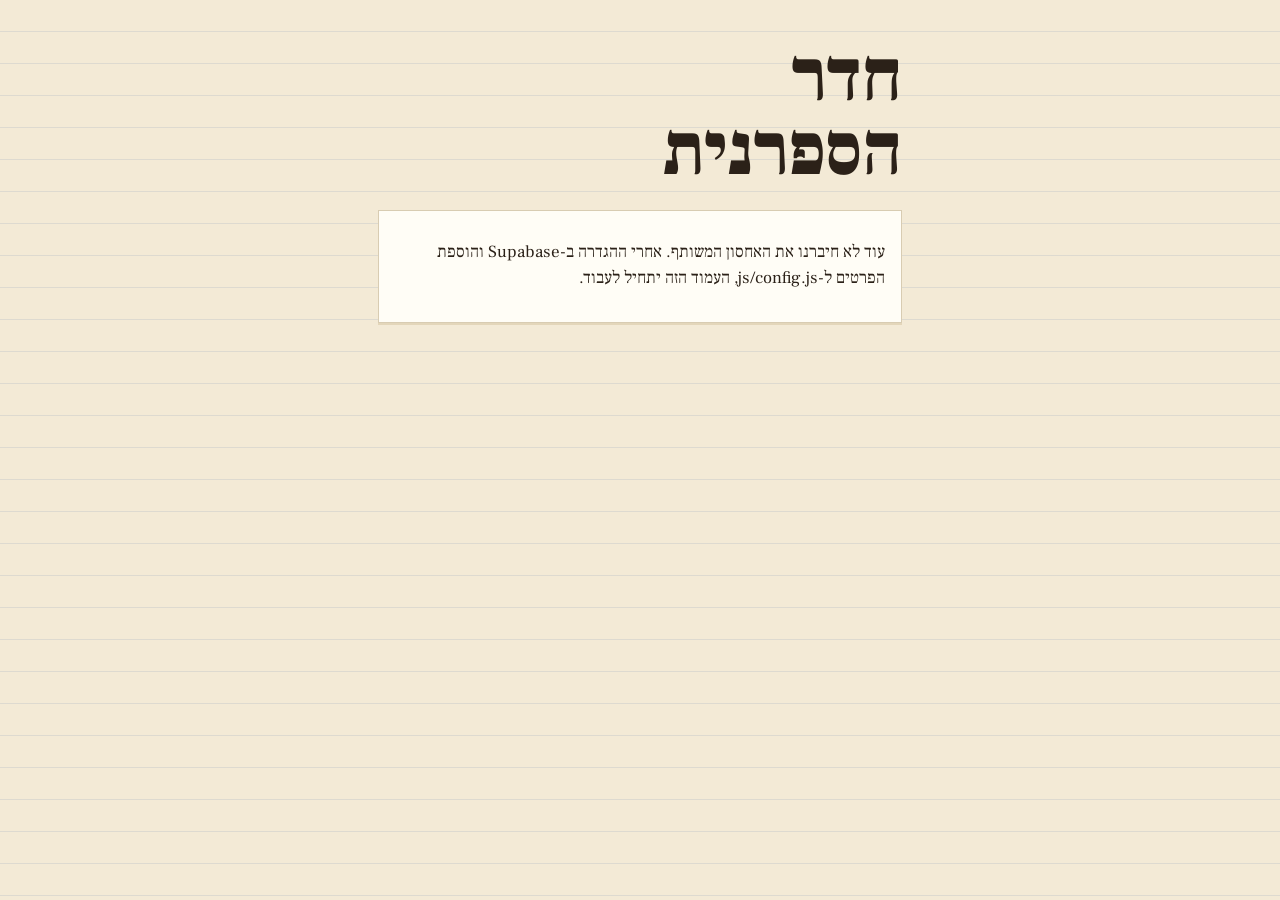
==== admin.html @ b70a03b8 "Librarian's picks: display stand on the home screen and a private admin room - tools/supabase-setup." ====
<!doctype html>
<html lang="he" dir="rtl">
<head>
  <meta charset="utf-8">
  <meta name="viewport" content="width=device-width, initial-scale=1, viewport-fit=cover">
  <meta name="robots" content="noindex, nofollow">
  <meta name="theme-color" content="#f3ead6">
  <title>חדר הספרנית · By the Book</title>
  <link rel="icon" href="icons/icon-192.png">
  <link rel="apple-touch-icon" href="icons/apple-touch-icon.png">
  <link rel="preconnect" href="https://fonts.googleapis.com">
  <link rel="preconnect" href="https://fonts.gstatic.com" crossorigin>
  <link href="https://fonts.googleapis.com/css2?family=Assistant:wght@400;600;700;800&family=DM+Serif+Display:ital@0;1&family=Frank+Ruhl+Libre:wght@400;700;900&family=Amatic+SC:wght@700&display=swap" rel="stylesheet">
  <link rel="stylesheet" href="css/style.css">
  <link rel="stylesheet" href="css/admin.css">
</head>
<body class="admin">
  <main id="view"></main>
  <div class="toast" role="status" hidden></div>

  <script src="js/config.js"></script>
  <script src="data/books.js"></script>
  <script>
    // the admin page has no settings of its own: speak in feminine, like the app's librarian
    window.g = (f) => f;
    window.esc = (s) => String(s).replace(/[&<>"']/g, (c) => ({ "&": "&amp;", "<": "&lt;", ">": "&gt;", '"': "&quot;", "'": "&#39;" }[c]));
  </script>
  <script src="js/admin.js"></script>
</body>
</html>
---- css/style.css ----
/* By the Book — an old public library: lined paper, catalogue cards,
   cloth-bound books on the lending desk, rubber stamps in red and blue ink. */

:root {
  --paper: #f3ead6;
  --paper-2: #fffdf6;
  --paper-3: #e9dcc2;
  --line: rgba(90, 120, 170, .14);
  --edge: #d8ccb2;
  --ink: #2b2118;
  --soft: #6a5848;
  --red: #b8322f;
  --red-line: #e9a3a0;
  --blue: #3b4fa0;
  --oak-hi: #d9b27c;
  --oak: #a87a45;
  --oak-lo: #7d5530;
  --gold: #f3dc9c;
  --serif: "Frank Ruhl Libre", "Times New Roman", serif;
  --sans: "Assistant", -apple-system, "Segoe UI", Arial, sans-serif;
  --typed: "Courier New", Courier, monospace;
  --latin: "DM Serif Display", Georgia, serif;
  --hand: "Amatic SC", "Frank Ruhl Libre", cursive;
  --tabbar-h: 62px;
}

* { box-sizing: border-box; }
[hidden] { display: none !important; }
html { -webkit-text-size-adjust: 100%; }

body {
  margin: 0;
  min-height: 100vh;
  color: var(--ink);
  font-family: var(--serif);
  font-size: 17px;
  line-height: 1.5;
  -webkit-tap-highlight-color: transparent;
  background-color: var(--paper);
  /* ruled notebook paper */
  background-image: repeating-linear-gradient(transparent 0 31px, var(--line) 31px 32px);
}

button {
  font: inherit;
  color: inherit;
  cursor: pointer;
  border: none;
  background: none;
  padding: 0;
  touch-action: manipulation;
}

.typed { font-family: var(--typed); }
.muted { color: var(--soft); }

#view {
  max-width: 560px;
  margin: 0 auto;
  padding: calc(env(safe-area-inset-top) + 14px) 18px
           calc(var(--tabbar-h) + env(safe-area-inset-bottom) + 28px);
}

/* ---------- home ---------- */

.hero { position: relative; padding: 26px 0 22px; }

.hero h1 {
  font-weight: 900;
  font-size: clamp(56px, 17vw, 74px);
  line-height: 1;
  margin: 0;
}

.hero-sub { margin: 10px 0 0; font-size: 19px; font-style: italic; color: var(--soft); }

/* round rubber stamp with the app's name */
.brand-stamp {
  position: absolute;
  top: 18px;
  left: 4px;
  width: 98px;
  height: 98px;
  padding-top: 28px;
  border: 3px solid var(--red);
  border-radius: 50%;
  outline: 1.5px solid var(--red);
  outline-offset: -8px;
  color: var(--red);
  font-family: var(--latin);
  font-style: italic;
  font-size: 17px;
  line-height: 1.1;
  text-align: center;
  direction: ltr;
  transform: rotate(-14deg);
  opacity: .85;
}

.catalogue { display: grid; gap: 22px; padding-top: 12px; }

.index-card {
  position: relative;
  display: block;
  width: 100%;
  min-height: 88px;
  padding: 12px 16px;
  text-align: right;
  background-color: var(--paper-2);
  /* the red line under the heading of a catalogue card */
  background-image: linear-gradient(var(--red-line), var(--red-line));
  background-size: 100% 2px;
  background-position: 0 40px;
  background-repeat: no-repeat;
  border: 1px solid var(--edge);
  box-shadow: 0 2px 0 #e3d6ba, 0 4px 0 #efe5cf, 0 6px 12px rgba(80, 60, 30, .08);
  transition: transform .25s cubic-bezier(.2, .8, .3, 1.2);
}

.index-card:active { transform: translateY(1px); }
.index-card.pulling { transform: translateY(-14px) rotate(-1deg); }

.ic-tab {
  position: absolute;
  top: -15px;
  right: var(--tab);
  padding: 0 12px;
  font-size: 12px;
  color: #8b7a66;
  background: var(--paper-2);
  border: 1px solid var(--edge);
  border-bottom: none;
}

.ic-num { position: absolute; left: 16px; top: 13px; font-size: 14px; color: var(--red); }
.ic-name { display: block; font-weight: 900; font-size: 25px; line-height: 1.2; }
.ic-desc { display: block; margin-top: 12px; font-family: var(--sans); font-size: 15px; color: var(--soft); }

/* ---------- page header ---------- */

.page-head {
  display: flex;
  align-items: center;
  justify-content: space-between;
  gap: 12px;
  padding: 6px 0 10px;
  font-family: var(--sans);
  font-size: 15px;
}

.back { color: var(--soft); font-family: var(--sans); font-size: 16px; padding: 8px 0; }

.page-title { font-weight: 900; font-size: 34px; margin: 0; }

.tab-title {
  display: inline-block;
  margin-top: 6px;
  padding: 5px 18px 3px;
  font-weight: 900;
  font-size: 24px;
  background: var(--paper-2);
  border: 1px solid var(--edge);
  border-bottom: none;
}
.tab-title .typed { font-weight: 400; font-size: 13px; color: var(--red); margin-left: 10px; }

.hint { margin: 8px 0 0; font-style: italic; color: var(--soft); }

/* ---------- the lending desk ---------- */

.desk {
  position: relative;
  margin: 18px -18px 0;
  padding: 26px 18px 0;
  background: radial-gradient(70% 60% at 30% 30%, rgba(255, 214, 140, .35), transparent 70%);
}

.desk-books { position: relative; z-index: 1; }

.desk-top { /* the wooden desk */
  position: relative;
  height: 84px;
  margin: 0 -18px;
  background:
    repeating-linear-gradient(91deg, rgba(0, 0, 0, .05) 0 2px, transparent 2px 12px),
    linear-gradient(#b98a52, #8a5f33);
  box-shadow: inset 0 3px 0 var(--oak-hi), 0 8px 14px rgba(80, 50, 20, .18);
}

.desk.small .desk-top { height: 22px; }
.desk.small { padding-top: 12px; background: none; }

.desk-card {
  position: absolute;
  bottom: 10px;
  right: 30px;
  width: 116px;
  padding: 6px 8px;
  font-family: var(--typed);
  font-size: 10px;
  line-height: 1.5;
  color: #555;
  background: var(--paper-2);
  border: 1px solid var(--edge);
  box-shadow: 0 3px 6px rgba(0, 0, 0, .25);
  transform: rotate(-7deg);
}
.desk-card b {
  display: block;
  margin-bottom: 3px;
  font-family: var(--sans);
  font-size: 11px;
  color: var(--red);
  border-bottom: 1px solid var(--red-line);
}

.desk-stamp { /* a rubber stamp waiting on the desk */
  position: absolute;
  bottom: 22px;
  left: 42px;
  width: 46px;
  height: 30px;
  border-radius: 4px 4px 2px 2px;
  background: #3a2a1e;
  box-shadow: 0 3px 4px rgba(0, 0, 0, .4);
}
.desk-stamp::before {
  content: "";
  position: absolute;
  top: -26px;
  left: 16px;
  width: 14px;
  height: 28px;
  border-radius: 7px 7px 2px 2px;
  background: #6b4a3a;
}

.desk-empty { text-align: center; font-style: italic; color: var(--soft); margin: 0 0 14px; }

.stack { display: flex; flex-direction: column; align-items: center; }

/* a cloth-bound book lying on its side, spine towards you */
.bk {
  position: relative;
  display: flex;
  align-items: center;
  gap: 10px;
  width: var(--len);
  height: var(--t);
  margin-left: var(--x);
  padding: 0 16px;
  color: var(--gold);
  border-radius: 3px 6px 6px 3px;
  background:
    linear-gradient(180deg, rgba(255, 255, 255, .18), rgba(255, 255, 255, .03) 40%, rgba(0, 0, 0, .28)),
    var(--c);
  box-shadow: 0 2px 0 rgba(0, 0, 0, .25), 0 0 0 1px rgba(0, 0, 0, .3);
  transition: transform .3s cubic-bezier(.2, .8, .3, 1), box-shadow .3s ease, opacity .3s ease, filter .3s ease;
  animation: land .45s cubic-bezier(.2, .8, .3, 1.2) backwards;
}
.bk:nth-child(2) { animation-delay: .07s; }
.bk:nth-child(3) { animation-delay: .14s; }

@keyframes land { from { transform: translateY(-30px); opacity: 0; } }

/* gold lines near both ends of the spine */
.bk::before, .bk::after {
  content: "";
  position: absolute;
  top: 5px;
  bottom: 5px;
  width: 2px;
  background: #e9c97a;
  opacity: .8;
}
.bk::before { right: 8px; }
.bk::after { left: 8px; }

.bk:active { transform: translateX(-6px); }

.bk .fit {
  flex: 1;
  min-width: 0;
  height: 100%;
  display: flex;
  align-items: center;
  justify-content: center;
  padding: 5px 4px;
  overflow: hidden;
}

.bk-title {
  display: block;
  max-width: 100%;
  font-family: var(--serif);
  font-weight: 900;
  line-height: 1.05;
  text-align: center;
  text-shadow: 0 1px 0 rgba(0, 0, 0, .45);
}

.bk-author {
  flex-shrink: 0;
  max-width: 34%;
  padding-right: 10px;
  overflow: hidden;
  font-family: var(--sans);
  font-weight: 700;
  font-size: 11px;
  white-space: nowrap;
  text-overflow: ellipsis;
  color: #f3e6c6;
  opacity: .9;
  border-right: 1px solid rgba(233, 201, 122, .6);
}

/* white library label with the shelf letters */
.bk-label {
  flex-shrink: 0;
  min-width: 34px;
  padding: 3px 5px;
  font-family: var(--typed);
  font-size: 12px;
  font-weight: 700;
  line-height: 1.1;
  text-align: center;
  color: #222;
  background: var(--paper-2);
  border-radius: 2px;
  box-shadow: 0 1px 1px rgba(0, 0, 0, .35);
}

.stack.has-pulled .bk:not(.pulled) { filter: saturate(.6) brightness(.85); }
.bk.pulled {
  transform: translateX(-28px) translateY(-4px) rotate(-1.5deg);
  box-shadow: 0 14px 18px rgba(0, 0, 0, .35), 0 0 0 1px rgba(0, 0, 0, .3);
  z-index: 2;
}
.bk.leaving-out { transform: translateX(-120%) rotate(-4deg); opacity: 0; }
.bk.leaving-away { transform: translateY(24px); opacity: 0; }
.stack.swap-out .bk { transform: translateX(110%); opacity: 0; }

/* ---------- buttons ---------- */

.dashed-btn {
  display: block;
  width: 100%;
  margin-top: 20px;
  padding: 15px;
  font-family: var(--sans);
  font-weight: 700;
  font-size: 18px;
  color: var(--ink);
  background: rgba(255, 253, 246, .65);
  border: 2px dashed #b9a684;
  border-radius: 8px;
}
.dashed-btn:active { background: var(--paper-2); }

.stamp {
  flex: 1;
  min-height: 54px;
  font-family: var(--sans);
  font-weight: 800;
  font-size: 19px;
  border: 3px solid;
  border-radius: 6px;
  transition: transform .1s ease;
}
.stamp:active { transform: scale(.96) rotate(0deg); }
.stamp-red { color: var(--red); border-color: var(--red); background: rgba(184, 50, 47, .05); transform: rotate(-2deg); }
.stamp-blue { color: var(--blue); border-color: var(--blue); transform: rotate(1.5deg); }

.card-link {
  padding: 10px 6px;
  font-family: var(--sans);
  font-size: 15px;
  color: var(--soft);
  text-decoration: underline;
  text-underline-offset: 4px;
}

/* ---------- the library card (bottom sheet) ---------- */

.sheet-backdrop {
  position: fixed;
  inset: 0;
  z-index: 20;
  background: rgba(60, 40, 20, .35);
  opacity: 0;
  transition: opacity .3s ease;
}
.sheet-backdrop.show { opacity: 1; }

.sheet {
  position: fixed;
  z-index: 21;
  left: 0;
  right: 0;
  bottom: 0;
  max-width: 560px;
  max-height: 84vh;
  margin: 0 auto;
  overflow-y: auto;
  -webkit-overflow-scrolling: touch;
  padding: 8px 18px calc(env(safe-area-inset-bottom) + 18px);
  color: var(--ink);
  background: var(--paper-2);
  border: 1px solid #d3c4a5;
  border-bottom: none;
  border-radius: 6px 6px 0 0;
  box-shadow: 0 -10px 30px rgba(80, 60, 30, .3);
  transform: translateY(105%);
  transition: transform .34s cubic-bezier(.2, .8, .25, 1);
}
.sheet.show { transform: translateY(0); }

.sheet-grip { width: 44px; height: 5px; margin: 0 auto 4px; border-radius: 3px; background: #ddd0b4; }

.sheet-close {
  position: absolute;
  top: 10px;
  left: 12px;
  width: 38px;
  height: 38px;
  font-size: 15px;
  color: var(--soft);
  border-radius: 50%;
  background: var(--paper);
}

.card-top {
  display: flex;
  justify-content: space-between;
  margin: 6px 48px 0 0;
  padding-bottom: 6px;
  font-size: 13px;
  color: var(--red);
  border-bottom: 2px solid var(--red-line);
}

.card-book { display: flex; gap: 14px; align-items: flex-start; padding-top: 14px; }

.card-cover-wrap, .card-cover { flex-shrink: 0; width: 100px; height: 150px; }

.card-cover {
  display: block;
  object-fit: cover;
  color: transparent;
  background: var(--paper-3);
  box-shadow: 0 3px 10px rgba(0, 0, 0, .3);
  transform: rotate(2deg);
}

.card-cover.drawn {
  display: flex;
  flex-direction: column;
  align-items: center;
  justify-content: center;
  gap: 8px;
  padding: 12px;
  text-align: center;
  color: var(--gold);
  background:
    linear-gradient(90deg, rgba(0, 0, 0, .25) 0 7px, transparent 7px),
    var(--c);
  outline: 1px solid rgba(233, 201, 122, .7);
  outline-offset: -9px;
}
.drawn-title { font-weight: 900; font-size: 16px; line-height: 1.2; }
.drawn-author { font-family: var(--sans); font-size: 11px; opacity: .85; }

.card-head { min-width: 0; }
.card-head h2 { margin: 0; font-weight: 900; font-size: 25px; line-height: 1.12; }
.card-author { margin: 6px 0 4px; font-size: 14px; color: var(--soft); }
.card-tags { margin: 0; font-size: 13px; color: var(--red); }

.card-summary { margin: 14px 0 8px; font-size: 17px; line-height: 1.6; }

.card-where {
  margin: 0 0 6px;
  padding: 8px 10px;
  font-family: var(--sans);
  font-size: 15px;
  background: var(--paper);
  border-right: 3px solid var(--blue);
}
.card-where .typed { font-weight: 700; color: var(--blue); }

.card-note { margin: 6px 0 0; font-size: 15px; font-style: italic; color: var(--soft); }

.card-stamps { display: flex; gap: 12px; margin-top: 16px; }
.card-links { display: flex; justify-content: space-around; margin-top: 8px; }

.big-stamp {
  position: absolute;
  top: 38%;
  left: 50%;
  display: flex;
  flex-direction: column;
  align-items: center;
  padding: 10px 26px;
  font-family: var(--sans);
  font-weight: 900;
  font-size: 40px;
  line-height: 1;
  color: var(--red);
  border: 5px solid var(--red);
  border-radius: 10px;
  background: rgba(255, 253, 246, .6);
  transform: translate(-50%, -50%) rotate(-12deg);
  animation: thump .35s cubic-bezier(.3, 1.6, .5, 1) both;
  pointer-events: none;
}
.big-stamp .typed { font-size: 15px; font-weight: 700; margin-top: 6px; }

@keyframes thump {
  from { transform: translate(-50%, -50%) rotate(-12deg) scale(2.2); opacity: 0; }
}

/* ---------- my books ---------- */

.my-stack { margin-bottom: 28px; }
.my-stack h3, .returned summary {
  display: flex;
  align-items: center;
  gap: 10px;
  margin: 0;
  font-weight: 900;
  font-size: 24px;
}

.count {
  min-width: 28px;
  padding: 0 7px;
  font-size: 14px;
  font-weight: 700;
  text-align: center;
  color: var(--red);
  border: 2px solid var(--red);
  border-radius: 4px;
  transform: rotate(-3deg);
}

.empty-note {
  margin: 10px 0 0;
  padding: 14px 16px;
  font-style: italic;
  color: var(--soft);
  background: rgba(255, 253, 246, .7);
  border: 1px dashed #c9b994;
}

.returned summary { font-size: 18px; color: var(--soft); cursor: pointer; list-style: none; }
.returned summary::-webkit-details-marker { display: none; }
.returned summary::before { content: "◂"; font-size: 13px; transition: transform .2s; }
.returned[open] summary::before { transform: rotate(-90deg); }
.returned ul { list-style: none; margin: 10px 0 0; padding: 0; display: grid; gap: 6px; }
.returned li {
  display: flex;
  align-items: center;
  justify-content: space-between;
  gap: 10px;
  padding: 6px 12px;
  font-size: 15px;
  background: var(--paper-2);
  border: 1px solid var(--edge);
}
.returned li .card-link { flex-shrink: 0; font-size: 14px; color: var(--blue); }
.returned p { color: var(--soft); font-style: italic; }

/* ---------- toast: a paper slip ---------- */

.toast {
  position: fixed;
  z-index: 30;
  left: 16px;
  right: 16px;
  bottom: calc(var(--tabbar-h) + env(safe-area-inset-bottom) + 12px);
  max-width: 528px;
  margin: 0 auto;
  display: flex;
  align-items: center;
  justify-content: space-between;
  gap: 12px;
  padding: 12px 16px;
  font-family: var(--sans);
  font-weight: 600;
  color: var(--ink);
  background: var(--paper-2);
  border: 1px solid var(--edge);
  box-shadow: 0 8px 22px rgba(80, 60, 30, .3);
  transform: translateY(20px) rotate(-1deg);
  opacity: 0;
  transition: transform .25s ease, opacity .25s ease;
}
.toast.show { transform: rotate(-1deg); opacity: 1; }
.toast-undo { flex-shrink: 0; padding: 6px; font-weight: 800; color: var(--red); text-decoration: underline; }

/* ---------- install help ---------- */

.install {
  position: fixed;
  inset: 0;
  z-index: 40;
  display: flex;
  align-items: flex-end;
  justify-content: center;
  background: rgba(60, 40, 20, .45);
  opacity: 0;
  transition: opacity .3s ease;
}
.install.show { opacity: 1; }

.install-card {
  width: 100%;
  max-width: 560px;
  max-height: 92vh;
  overflow-y: auto;
  padding: 20px 20px calc(env(safe-area-inset-bottom) + 20px);
  text-align: center;
  color: var(--ink);
  background: var(--paper-2);
  border-radius: 6px 6px 0 0;
}
.install-card .brand { margin: 0; font-family: var(--latin); font-style: italic; color: var(--red); direction: ltr; }
.install-card h2 { margin: 4px 0 6px; font-weight: 900; font-size: 27px; }
.install-intro { margin: 0 0 14px; color: var(--soft); }
.install-steps { list-style: none; margin: 0 0 16px; padding: 0; counter-reset: step; display: grid; gap: 14px; }
.install-steps li { position: relative; counter-increment: step; }
.install-steps li::before {
  content: counter(step);
  position: absolute;
  top: 4px;
  right: 4px;
  display: grid;
  place-items: center;
  width: 28px;
  height: 28px;
  font-family: var(--sans);
  font-weight: 800;
  color: var(--red);
  border: 2.5px solid var(--red);
  border-radius: 50%;
}
.install-steps svg { width: 100%; max-width: 300px; height: auto; direction: ltr; }
.install-steps p { margin: 4px 0 0; font-family: var(--sans); }
.install-ok { margin-top: 4px; }

/* ---------- bottom tab bar ---------- */

.tabbar {
  position: fixed;
  z-index: 10;
  inset: auto 0 0 0;
  display: flex;
  justify-content: space-around;
  height: calc(var(--tabbar-h) + env(safe-area-inset-bottom));
  padding-bottom: env(safe-area-inset-bottom);
  background: rgba(255, 253, 246, .95);
  -webkit-backdrop-filter: blur(8px);
  backdrop-filter: blur(8px);
  border-top: 1px solid var(--edge);
}

.tabbar button {
  flex: 1;
  display: flex;
  flex-direction: column;
  align-items: center;
  justify-content: center;
  gap: 2px;
  font-family: var(--sans);
  font-size: 13px;
  font-weight: 600;
  color: var(--soft);
}
.tabbar button.active { color: var(--red); }
.tab-icon svg { display: block; width: 24px; height: 24px; fill: currentColor; }

/* ---------- first-time introduction ---------- */

body.onboarding .tabbar { display: none; }
body.onboarding #view { padding-bottom: calc(env(safe-area-inset-bottom) + 28px); }

.ob-step { margin: 4px 0 0; font-size: 13px; color: var(--red); text-align: left; }

.ob-head { position: relative; padding: 18px 0 22px; }
.ob-head h1 { margin: 0; font-weight: 900; font-size: clamp(40px, 12vw, 54px); line-height: 1.05; }
.ob-sub { margin: 12px 0 0; font-size: 19px; line-height: 1.5; color: var(--soft); }

.brand-stamp.small { top: 6px; width: 76px; height: 76px; padding-top: 20px; font-size: 13px; }

.ob-stamps { display: flex; gap: 16px; margin-top: 10px; }
.ob-stamps .stamp { min-height: 72px; font-size: 26px; }

.ob-go { display: block; width: 100%; margin-top: 22px; }
.ob-skip, .ob-back { display: block; margin: 12px auto 0; }

/* the card you write your taste on */
.note-card {
  display: block;
  padding: 10px 14px 6px;
  background: var(--paper-2);
  border: 1px solid var(--edge);
  box-shadow: 0 2px 0 #e3d6ba, 0 6px 14px rgba(80, 60, 30, .1);
}
.note-card-head {
  display: block;
  padding-bottom: 6px;
  font-size: 12px;
  color: var(--red);
  border-bottom: 2px solid var(--red-line);
}
.note-card textarea {
  display: block;
  width: 100%;
  min-height: 190px;
  margin-top: 4px;
  padding: 0;
  font-family: var(--serif);
  font-size: 18px;
  line-height: 32px;
  color: var(--ink);
  background: repeating-linear-gradient(transparent 0 31px, var(--line) 31px 32px);
  border: none;
  outline: none;
  resize: vertical;
}
.note-card textarea::placeholder { color: #a8977f; font-style: italic; }
.note-card textarea.nudge { animation: nudge .4s ease; }
@keyframes nudge { 25% { transform: translateX(-6px); } 75% { transform: translateX(6px); } }

/* what we understood */
.catalog-card {
  padding: 12px 14px 14px;
  background: var(--paper-2);
  border: 1px solid var(--edge);
  box-shadow: 0 2px 0 #e3d6ba, 0 6px 14px rgba(80, 60, 30, .1);
}
.chip-group + .chip-group { margin-top: 12px; }
.chip-title { margin: 0 0 6px; font-family: var(--sans); font-size: 14px; font-weight: 700; color: var(--soft); }
.chips, .picker { display: flex; flex-wrap: wrap; gap: 8px; }
.picker { margin-top: 12px; padding-top: 12px; border-top: 1px dashed #c9b994; }
.picker[hidden] { display: none; }
.chip {
  padding: 6px 12px;
  font-family: var(--sans);
  font-size: 15px;
  font-weight: 700;
  border: 2px solid;
  border-radius: 6px;
  background: transparent;
}
.chip span { font-size: 11px; opacity: .7; margin-right: 4px; }
.chip-like, .chip-author, .chip-book { color: var(--blue); border-color: var(--blue); }
.chip-dislike, .chip-author-neg, .chip-book-neg { color: var(--red); border-color: var(--red); text-decoration: line-through; text-decoration-thickness: 1.5px; }
.chip-add { color: var(--soft); border: 1.5px dashed #b9a684; font-weight: 600; }
.chip:nth-child(3n+1) { transform: rotate(-1.5deg); }
.chip:nth-child(3n+2) { transform: rotate(1deg); }
.add-more { margin-top: 10px; }

/* ---------- voice recorder ---------- */

.recorder { display: flex; flex-direction: column; align-items: center; margin: 6px 0 18px; }

.rec-btn {
  position: relative;
  display: grid;
  place-items: center;
  width: 156px;
  height: 156px;
  color: var(--red);
  border-radius: 50%;
  background: var(--paper-2);
  border: 5px solid var(--red);
  box-shadow: 0 0 0 7px var(--paper-2), 0 0 0 9px var(--red-line), 0 10px 24px rgba(120, 40, 30, .18);
  transition: background .25s ease, color .25s ease, transform .15s ease;
}
.rec-btn:active { transform: scale(.96); }
.rec-mic svg { display: block; width: 62px; height: 62px; fill: currentColor; }

.rec-ring { /* pulses outwards while listening */
  position: absolute;
  inset: -5px;
  border-radius: 50%;
  border: 3px solid var(--red);
  opacity: 0;
}

.rec-waves {
  position: absolute;
  display: none;
  align-items: center;
  gap: 5px;
  height: 64px;
}
.rec-waves i {
  display: block;
  width: 6px;
  height: 100%;
  border-radius: 3px;
  background: #fffdf6;
  animation: wave 1s ease-in-out infinite;
  transform: scaleY(.25);
}
.rec-waves i:nth-child(1) { animation-delay: -.9s; }
.rec-waves i:nth-child(2) { animation-delay: -.3s; }
.rec-waves i:nth-child(3) { animation-delay: -.6s; }
.rec-waves i:nth-child(4) { animation-delay: -.1s; }
.rec-waves i:nth-child(5) { animation-delay: -.75s; }
.rec-waves i:nth-child(6) { animation-delay: -.45s; }
.rec-waves i:nth-child(7) { animation-delay: -.2s; }
.rec-waves i:nth-child(8) { animation-delay: -.85s; }
.rec-waves i:nth-child(9) { animation-delay: -.55s; }

@keyframes wave {
  0%, 100% { transform: scaleY(.22); }
  50% { transform: scaleY(1); }
}

.recorder[data-state="listening"] .rec-btn { background: var(--red); color: #fffdf6; }
.recorder[data-state="listening"] .rec-mic { display: none; }
.recorder[data-state="listening"] .rec-waves { display: flex; }
.recorder[data-state="listening"] .rec-ring { animation: ring 1.6s ease-out infinite; }

@keyframes ring {
  from { transform: scale(1); opacity: .6; }
  to { transform: scale(1.35); opacity: 0; }
}

.rec-hint {
  min-height: 1.5em;
  margin: 18px 0 0;
  font-family: var(--sans);
  font-size: 17px;
  font-weight: 600;
  text-align: center;
  color: var(--soft);
}
.recorder[data-state="failed"] .rec-hint {
  padding: 10px 12px;
  color: var(--ink);
  background: var(--paper-2);
  border-right: 3px solid var(--red);
  font-weight: 400;
}

.ob-type { display: block; margin: 14px auto 0; }

/* microphone explanation */
.mic-card .mic-badge {
  display: grid;
  place-items: center;
  width: 72px;
  height: 72px;
  margin: 4px auto 8px;
  color: var(--red);
  border: 3px solid var(--red);
  border-radius: 50%;
}
.mic-card .mic-badge svg { width: 36px; height: 36px; fill: currentColor; }
.mic-card .install-intro { text-align: right; }
.mic-no { display: block; margin: 10px auto 0; }

/* returned books: a paler stack */
.my-stack.returned-stack .bk { filter: saturate(.45) brightness(1.05); opacity: .85; }

/* ---------- rating: the "return card" ---------- */

.install.rating { align-items: flex-end; }
.return-card { position: relative; text-align: right; padding-top: 14px; }
.return-card .card-top { margin-left: 48px; margin-right: 0; }
.return-card h2 { margin: 14px 0 0; font-size: 26px; line-height: 1.15; }
.return-card .card-author { margin: 4px 0 0; }
.return-card .chip-title { margin: 16px 0 8px; }
.return-card .recorder { margin: 4px 0 10px; }
.return-card .rec-btn { width: 96px; height: 96px; border-width: 4px; box-shadow: 0 0 0 5px var(--paper-2), 0 0 0 7px var(--red-line); }
.return-card .rec-mic svg { width: 40px; height: 40px; }
.return-card .rec-waves { height: 40px; gap: 4px; }
.return-card .rec-waves i { width: 4px; }
.return-card .rec-hint { margin-top: 10px; font-size: 15px; }
.return-card .note-card textarea { min-height: 96px; }
.return-card .rate-save { margin-top: 18px; }
.return-card .rate-snooze { display: block; margin: 10px auto 0; }

.rate-q { margin: 16px 0 4px; font-weight: 900; font-size: 22px; text-align: center; }

.stars { display: flex; justify-content: center; gap: 6px; }
.stars.nudge { animation: nudge .4s ease; }
.star {
  width: 54px;
  height: 54px;
  font-size: 44px;
  line-height: 1;
  color: transparent;
  -webkit-text-stroke: 2px #b9a684;
  transition: transform .15s ease, color .15s ease;
}
.star.on { color: var(--red); -webkit-text-stroke: 2px var(--red); }
.star:active { transform: scale(1.2) rotate(-8deg); }
.star-word { min-height: 1.4em; margin: 4px 0 0; text-align: center; color: var(--red); font-size: 15px; }

.chips.quick .chip { font-size: 14px; padding: 5px 10px; }
.chips.quick .chip.on { color: var(--blue); border: 2px solid var(--blue); border-style: solid; }

/* the reminder: a note pinned to the board */
.install.reminder { align-items: center; padding: 20px; }
.reminder-card {
  position: relative;
  max-width: 380px;
  padding: 30px 22px 18px;
  border-radius: 2px;
  border: 1px solid var(--edge);
  box-shadow: 0 14px 34px rgba(60, 40, 20, .35);
  transform: rotate(-1.5deg);
  background-image: repeating-linear-gradient(transparent 0 31px, var(--line) 31px 32px);
}
.reminder-card .pin {
  position: absolute;
  top: -9px;
  left: 50%;
  width: 18px;
  height: 18px;
  border-radius: 50%;
  background: radial-gradient(circle at 35% 35%, #e46b62, var(--red));
  box-shadow: 0 2px 3px rgba(0, 0, 0, .4);
  transform: translateX(-50%);
}
.reminder-date { margin: 0; font-size: 13px; color: var(--red); }
.reminder-card h2 { margin: 8px 0 18px; font-size: 26px; line-height: 1.25; }
.reminder-card .rem-snooze { display: block; margin: 12px auto 0; }

/* stars on a book's spine and in its card */
.bk-stars {
  flex-shrink: 0;
  padding: 1px 5px;
  font-family: var(--sans);
  font-size: 12px;
  font-weight: 800;
  color: var(--red);
  background: var(--paper-2);
  border-radius: 2px;
  transform: rotate(-4deg);
}
.note-stars { color: var(--red); font-style: normal; letter-spacing: 1px; display: inline-block; }

/* ---------- הטעם שלי: the reader card ---------- */

.reader-card {
  padding: 12px 16px 16px;
  background: var(--paper-2);
  border: 1px solid var(--edge);
  box-shadow: 0 2px 0 #e3d6ba, 0 4px 0 #efe5cf, 0 8px 16px rgba(80, 60, 30, .1);
}
.reader-card .card-top { margin: 0 0 4px; }
.reader-card .chip-title { margin: 16px 0 8px; }
.reader-card .chips .chip { cursor: default; }
.reader-fields { display: grid; grid-template-columns: auto 1fr; gap: 4px 12px; margin: 12px 0 4px; font-size: 16px; }
.reader-fields dt { font-family: var(--sans); font-weight: 700; color: var(--soft); }
.reader-fields dd { margin: 0; }
.reader-empty, .reader-learn { margin: 16px 0 0; font-style: italic; color: var(--soft); }
.reader-quote {
  margin: 0;
  padding: 8px 12px;
  font-size: 16px;
  font-style: italic;
  background: var(--paper);
  border-right: 3px solid var(--blue);
}

/* ---------- settings ---------- */

.set-card {
  margin-bottom: 16px;
  padding: 12px 16px 14px;
  background: var(--paper-2);
  border: 1px solid var(--edge);
  box-shadow: 0 2px 0 #e3d6ba;
}
.set-card h3 {
  margin: 0 0 10px;
  padding-bottom: 6px;
  font-weight: 900;
  font-size: 20px;
  border-bottom: 2px solid var(--red-line);
}
.set-note { margin: 8px 0 0; font-family: var(--sans); font-size: 14px; color: var(--soft); }
.opts { display: flex; gap: 8px; flex-wrap: wrap; }
.opt {
  flex: 1;
  min-width: 90px;
  min-height: 48px;
  padding: 8px;
  font-family: var(--sans);
  font-weight: 700;
  font-size: 16px;
  color: var(--soft);
  border: 2px dashed #c9b994;
  border-radius: 6px;
}
.opt.on { color: var(--blue); border: 3px solid var(--blue); transform: rotate(-1.5deg); background: rgba(59, 79, 160, .05); }
.cat-toggles { display: grid; grid-template-columns: 1fr 1fr; gap: 8px; margin-top: 10px; }
.cat-toggle { display: flex; align-items: center; gap: 8px; font-size: 17px; cursor: pointer; }
.cat-toggle input { position: absolute; opacity: 0; pointer-events: none; }
.cat-toggle .box {
  display: grid;
  place-items: center;
  width: 26px;
  height: 26px;
  flex-shrink: 0;
  border: 2px solid var(--soft);
  border-radius: 3px;
  background: var(--paper);
}
.cat-toggle input:checked + .box::after { content: "✓"; color: var(--red); font-weight: 900; font-size: 20px; line-height: 1; }
.cat-toggle input:focus-visible + .box { outline: 2px solid var(--blue); outline-offset: 2px; }
.version { margin: 20px 0 14px; text-align: center; font-size: 13px; color: #a8977f; user-select: none; }
.tabbar button span:last-child { white-space: nowrap; }

/* ---------- backup slip on the home screen ---------- */

.backup-slip {
  position: relative;
  margin: 0 0 18px;
  padding: 12px 14px;
  font-family: var(--sans);
  font-size: 15px;
  background: #fdf3d8;
  border: 1px solid #e6cf94;
  box-shadow: 0 4px 10px rgba(80, 60, 30, .12);
  transform: rotate(-.8deg);
}
.backup-slip p { margin: 0; }
.slip-actions { display: flex; align-items: center; gap: 12px; margin-top: 10px; }
.slip-actions .stamp { flex: 0 1 auto; min-height: 44px; padding: 0 18px; font-size: 16px; }
.ob-restore { display: block; margin: 22px auto 0; }

/* ---------- ranks ---------- */

.rank-box { margin-top: 10px; padding: 10px 12px; background: var(--paper); border-right: 3px solid var(--red); }
.rank-next { margin: 0; font-family: var(--sans); font-size: 15px; }
.rank-ladder summary { margin-top: 8px; font-family: var(--sans); font-size: 14px; color: var(--blue); cursor: pointer; }
.rank-ladder ol { list-style: none; margin: 8px 0 0; padding: 0; display: grid; gap: 4px; }
.rank-ladder li { display: flex; justify-content: space-between; gap: 10px; padding: 3px 6px; font-size: 15px; color: var(--soft); }
.rank-ladder li .typed { font-size: 12px; }
.rank-ladder li.done { color: var(--ink); }
.rank-ladder li.done span:first-child::after { content: " ✓"; color: var(--blue); }
.rank-ladder li.here { color: var(--red); font-weight: 700; border: 2px solid var(--red); border-radius: 4px; transform: rotate(-1deg); }

/* ---------- הספרנית ממליצה: display stand ---------- */

.hand { font-family: var(--hand); font-weight: 700; }

.lib-stand {
  position: relative;
  margin: 0 -18px 26px;
  padding: 16px 14px 22px;
  overflow: hidden;
  background: linear-gradient(#4a2f19, #3a2413);
}
.lib-wall { /* blurred shelves behind the stand */
  position: absolute;
  inset: 0;
  opacity: .32;
  filter: blur(1.5px);
  background:
    repeating-linear-gradient(90deg, #7a2430 0 18px, #2c3550 18px 32px, #8a6a2c 32px 44px, #284a3c 44px 64px, #5a4a3a 64px 74px, #6b2a2a 74px 92px) 0 18px / 100% 130px no-repeat,
    linear-gradient(#a87a45, #7d5530) 0 148px / 100% 10px no-repeat,
    repeating-linear-gradient(90deg, #2f3e55 0 14px, #7a5a2c 14px 30px, #4f5d4a 30px 50px, #7a2430 50px 62px, #3a3a3a 62px 80px) 0 172px / 100% 130px no-repeat,
    linear-gradient(#a87a45, #7d5530) 0 302px / 100% 10px no-repeat;
}
.lib-stand > *:not(.lib-wall) { position: relative; }

.lib-sign {
  width: max-content;
  margin: 0 auto;
  padding: 2px 20px 0;
  font-size: 32px;
  line-height: 1.3;
  color: var(--ink);
  background: var(--paper-2);
  border: 1px solid var(--edge);
  box-shadow: 0 4px 8px rgba(0, 0, 0, .35);
  transform: rotate(-1.5deg);
}
.lib-sign::before, .lib-sign::after {
  content: "";
  position: absolute;
  top: -6px;
  width: 11px;
  height: 11px;
  border-radius: 50%;
  background: radial-gradient(circle at 35% 35%, #e46b62, var(--red));
  box-shadow: 0 1px 2px rgba(0, 0, 0, .5);
}
.lib-sign::before { right: 10px; }
.lib-sign::after { left: 10px; }
.lib-week { margin: 6px 0 12px; text-align: center; font-size: 12px; color: #e7d6b6; }

.lib-row { display: flex; justify-content: center; gap: 10px; z-index: 1; }
.lib-item { display: flex; flex-direction: column; align-items: center; width: 31%; max-width: 150px; }
.lib-item:active .lib-cover { transform: translateY(-4px); }

.lib-cover { position: relative; display: block; width: 100%; aspect-ratio: 2 / 3; transition: transform .2s ease; }
.lib-cover img, .lib-drawn {
  display: block;
  width: 100%;
  height: 100%;
  object-fit: cover;
  border-radius: 2px 4px 4px 2px;
  box-shadow: 0 10px 14px rgba(0, 0, 0, .5), inset 3px 0 0 rgba(0, 0, 0, .2);
  transform: perspective(500px) rotateX(5deg);
  transform-origin: bottom;
  background: var(--paper-3);
}
.lib-drawn {
  display: grid;
  place-items: center;
  padding: 8px;
  font-weight: 900;
  font-size: 14px;
  line-height: 1.2;
  text-align: center;
  color: var(--gold);
  background: var(--c);
  outline: 1px solid rgba(233, 201, 122, .7);
  outline-offset: -6px;
}
.lib-mark {
  position: absolute;
  top: 10px;
  left: 50%;
  padding: 2px 10px;
  font-family: var(--sans);
  font-weight: 900;
  font-size: 15px;
  color: var(--red);
  border: 2.5px solid var(--red);
  border-radius: 4px;
  background: rgba(255, 253, 246, .85);
  transform: translateX(-50%) rotate(-12deg);
}

.lib-cover::after { /* the wooden ledge the covers stand on; pieces overlap into one ledge */
  content: "";
  position: absolute;
  z-index: 1;
  left: -9px;
  right: -9px;
  bottom: -12px;
  height: 16px;
  background: linear-gradient(var(--oak-hi) 0 3px, var(--oak) 3px 75%, var(--oak-lo));
  box-shadow: 0 6px 8px rgba(0, 0, 0, .4);
  pointer-events: none;
}

.lib-card {
  position: relative;
  z-index: 2;
  display: block;
  width: 100%;
  margin-top: 4px;
  padding: 8px 6px 6px;
  background: var(--paper-2);
  background-image: linear-gradient(var(--red-line), var(--red-line));
  background-size: 100% 1.5px;
  background-position: 0 44px;
  background-repeat: no-repeat;
  box-shadow: 0 4px 8px rgba(0, 0, 0, .4);
}
.lib-item:nth-child(1) .lib-card { transform: rotate(-2deg); }
.lib-item:nth-child(2) .lib-card { transform: rotate(1.5deg); }
.lib-item:nth-child(3) .lib-card { transform: rotate(-1deg); }
.lib-card::before { /* the paper clip */
  content: "";
  position: absolute;
  top: -9px;
  left: 50%;
  width: 10px;
  height: 18px;
  border: 2.5px solid #9aa0a6;
  border-radius: 6px;
  transform: translateX(-50%);
}
.lib-card .fit { display: flex; align-items: center; justify-content: center; height: 34px; overflow: hidden; }
.lib-title { display: block; font-weight: 900; line-height: 1.05; text-align: center; color: var(--ink); }
.lib-author { display: block; margin-top: 4px; font-family: var(--sans); font-size: 11px; text-align: center; color: var(--soft); }
.lib-note { display: block; margin-top: 3px; font-size: 19px; line-height: 1.05; text-align: center; color: var(--blue); }
.lib-quote { font-size: 24px; font-style: normal; color: var(--blue); }

@media (prefers-reduced-motion: reduce) {
  *, *::before, *::after { animation: none !important; transition: none !important; }
}
---- css/admin.css ----
/* חדר הספרנית — extra pieces on top of css/style.css */

body.admin #view { padding-bottom: calc(env(safe-area-inset-bottom) + 40px); }

.field { display: block; margin-top: 12px; font-family: var(--sans); font-size: 14px; color: var(--soft); }
.field span { display: block; margin-bottom: 4px; font-weight: 700; }
.field input {
  display: block;
  width: 100%;
  min-height: 46px;
  padding: 8px 10px;
  font: inherit;
  font-size: 17px;
  color: var(--ink);
  background: var(--paper);
  border: 1.5px solid #c9b994;
  border-radius: 4px;
}
.field input:focus { outline: 2px solid var(--blue); outline-offset: 1px; }
.err { color: var(--red); }

.admin-tabs { display: flex; gap: 6px; margin: 4px 0 16px; border-bottom: 2px solid var(--red-line); }
.admin-tabs button {
  padding: 8px 16px;
  font-family: var(--sans);
  font-weight: 700;
  font-size: 16px;
  color: var(--soft);
  background: var(--paper-3);
  border: 1px solid var(--edge);
  border-bottom: none;
}
.admin-tabs button.on { color: var(--ink); background: var(--paper-2); transform: translateY(2px); }

.week-pick { margin-bottom: 8px; }

.slot .results { display: grid; gap: 6px; margin-top: 8px; }
.slot .hit {
  padding: 8px 10px;
  font-family: var(--sans);
  font-size: 15px;
  text-align: right;
  background: var(--paper);
  border: 1px solid var(--edge);
  border-radius: 4px;
}
.slot-book { display: flex; gap: 12px; align-items: flex-start; }
.slot-book img, .slot-drawn { width: 64px; height: 96px; object-fit: cover; flex-shrink: 0; box-shadow: 0 3px 8px rgba(0, 0, 0, .25); }
.slot-drawn { display: grid; place-items: center; padding: 4px; font-size: 11px; text-align: center; color: var(--gold); background: #5b3350; }
.slot-title { margin: 0; font-weight: 900; font-size: 20px; line-height: 1.15; }
.slot .preview {
  min-height: 1.2em;
  margin: 4px 0 0;
  padding: 6px 10px;
  font-size: 26px;
  background: var(--paper-2);
  border: 1px dashed #c9b994;
}

.stat-grid { display: grid; grid-template-columns: 1fr 1fr; gap: 10px; margin-bottom: 16px; }
.stat {
  display: flex;
  flex-direction: column;
  align-items: center;
  padding: 12px 6px;
  background: var(--paper-2);
  border: 1px solid var(--edge);
  box-shadow: 0 2px 0 #e3d6ba;
}
.stat b { font-size: 34px; line-height: 1.1; color: var(--red); }
.stat span { font-family: var(--sans); font-size: 13px; color: var(--soft); text-align: center; }

.bars { display: flex; align-items: flex-end; gap: 4px; height: 130px; padding-top: 16px; direction: ltr; }
.bar { position: relative; flex: 1; min-width: 0; height: 100%; display: flex; flex-direction: column; justify-content: flex-end; align-items: center; }
.bar i { display: block; width: 100%; min-height: 2px; background: var(--blue); border-radius: 2px 2px 0 0; opacity: .85; }
.bar-n { font-size: 10px; color: var(--blue); }
.bar-d { margin-top: 4px; font-size: 9px; color: var(--soft); white-space: nowrap; }

.rank-list { margin: 0; padding: 0 18px 0 0; display: grid; gap: 4px; }
.rank-list li { display: list-item; }
.rank-list li span:first-child { margin-left: 8px; }
.rank-list li .typed { float: left; font-size: 13px; color: var(--red); }
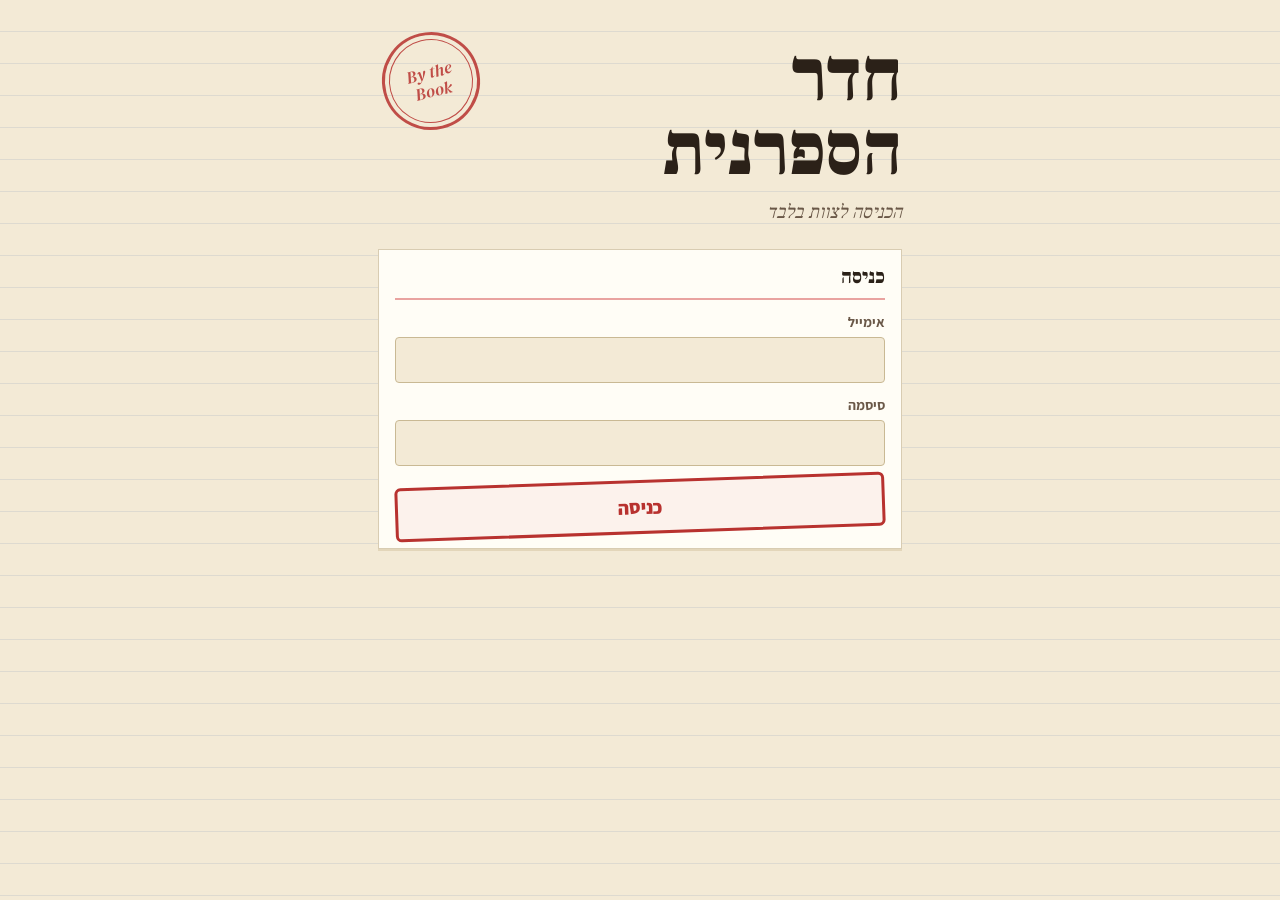
==== commit ee506472: "Librarian's handwriting: switch to the Gveret Levin font Co-Authored-By: Claude Opus 5.5 <noreply@an" ====
--- a/admin.html
+++ b/admin.html
@@ -10,7 +10,7 @@
   <link rel="apple-touch-icon" href="icons/apple-touch-icon.png">
   <link rel="preconnect" href="https://fonts.googleapis.com">
   <link rel="preconnect" href="https://fonts.gstatic.com" crossorigin>
-  <link href="https://fonts.googleapis.com/css2?family=Assistant:wght@400;600;700;800&family=DM+Serif+Display:ital@0;1&family=Frank+Ruhl+Libre:wght@400;700;900&family=Amatic+SC:wght@700&display=swap" rel="stylesheet">
+  <link href="https://fonts.googleapis.com/css2?family=Assistant:wght@400;600;700;800&family=DM+Serif+Display:ital@0;1&family=Frank+Ruhl+Libre:wght@400;700;900&family=Gveret+Levin&display=swap" rel="stylesheet">
   <link rel="stylesheet" href="css/style.css">
   <link rel="stylesheet" href="css/admin.css">
 </head>
--- a/css/style.css
+++ b/css/style.css
@@ -20,7 +20,7 @@
   --sans: "Assistant", -apple-system, "Segoe UI", Arial, sans-serif;
   --typed: "Courier New", Courier, monospace;
   --latin: "DM Serif Display", Georgia, serif;
-  --hand: "Amatic SC", "Frank Ruhl Libre", cursive;
+  --hand: "Gveret Levin", "Frank Ruhl Libre", cursive;
   --tabbar-h: 62px;
 }
 
@@ -318,6 +318,7 @@
 .bk-label {
   flex-shrink: 0;
   min-width: 34px;
+  line-height: 1.15;
   padding: 3px 5px;
   font-family: var(--typed);
   font-size: 12px;
@@ -1050,7 +1051,7 @@
 
 /* ---------- הספרנית ממליצה: display stand ---------- */
 
-.hand { font-family: var(--hand); font-weight: 700; }
+.hand { font-family: var(--hand); font-weight: 400; }
 
 .lib-stand {
   position: relative;
@@ -1076,7 +1077,7 @@
   width: max-content;
   margin: 0 auto;
   padding: 2px 20px 0;
-  font-size: 32px;
+  font-size: 26px;
   line-height: 1.3;
   color: var(--ink);
   background: var(--paper-2);
@@ -1186,9 +1187,118 @@
 .lib-card .fit { display: flex; align-items: center; justify-content: center; height: 34px; overflow: hidden; }
 .lib-title { display: block; font-weight: 900; line-height: 1.05; text-align: center; color: var(--ink); }
 .lib-author { display: block; margin-top: 4px; font-family: var(--sans); font-size: 11px; text-align: center; color: var(--soft); }
-.lib-note { display: block; margin-top: 3px; font-size: 19px; line-height: 1.05; text-align: center; color: var(--blue); }
-.lib-quote { font-size: 24px; font-style: normal; color: var(--blue); }
+.lib-note { display: block; margin-top: 3px; font-size: 15px; line-height: 1.25; text-align: center; color: var(--blue); }
+.lib-quote { font-size: 18px; font-style: normal; color: var(--blue); }
+
+/* ---------- photograph a book ---------- */
+
+.scan-btn {
+  display: flex;
+  align-items: center;
+  gap: 14px;
+  width: 100%;
+  margin: 0 0 22px;
+  padding: 12px 14px;
+  font-family: var(--sans);
+  font-size: 15px;
+  line-height: 1.35;
+  text-align: right;
+  color: var(--ink);
+  background: var(--paper-2);
+  border: 2px dashed #b9a684;
+  border-radius: 8px;
+}
+.scan-btn b { font-size: 17px; }
+.scan-btn:active { background: var(--paper-3); }
+.scan-icon {
+  display: grid;
+  place-items: center;
+  flex-shrink: 0;
+  width: 54px;
+  height: 54px;
+  color: var(--red);
+  border: 3px solid var(--red);
+  border-radius: 50%;
+  transform: rotate(-8deg);
+}
+.scan-icon svg { width: 28px; height: 28px; fill: currentColor; }
+
+.scan-card { position: relative; padding-top: 22px; }
+.scan-card h2 { margin: 10px 0 6px; font-size: 24px; }
+.scan-photo { position: relative; width: 150px; margin: 6px auto 0; overflow: hidden; border-radius: 4px; box-shadow: 0 6px 14px rgba(0, 0, 0, .25); }
+.scan-photo img { display: block; width: 100%; }
+.scan-beam { /* a reading line sweeping the photo */
+  position: absolute;
+  left: 0;
+  right: 0;
+  height: 3px;
+  background: var(--red);
+  box-shadow: 0 0 12px 3px rgba(184, 50, 47, .6);
+  animation: sweep 1.6s ease-in-out infinite alternate;
+}
+@keyframes sweep { from { top: 4%; } to { top: 94%; } }
+.scan-hits { display: grid; gap: 6px; margin-top: 8px; text-align: right; }
+.scan-hits .hit {
+  padding: 9px 12px;
+  font-family: var(--sans);
+  font-size: 15px;
+  text-align: right;
+  background: var(--paper);
+  border: 1px solid var(--edge);
+  border-radius: 4px;
+}
+.scan-field { text-align: right; }
+.scan-field input {
+  display: block;
+  width: 100%;
+  min-height: 46px;
+  padding: 8px 10px;
+  font: inherit;
+  font-size: 17px;
+  background: var(--paper);
+  border: 1.5px solid #c9b994;
+  border-radius: 4px;
+}
+.scan-again { display: block; margin: 14px auto 0; }
+
+.verdict { display: block; padding: 10px 12px; font-family: var(--sans); font-style: normal; font-size: 15px; color: var(--ink); background: var(--paper); border-right: 4px solid var(--soft); }
+.verdict b { font-family: var(--serif); font-size: 20px; }
+.verdict-yes { border-color: #2f7a4f; }
+.verdict-yes b { color: #2f7a4f; }
+.verdict-maybe-yes { border-color: var(--blue); }
+.verdict-maybe-yes b { color: var(--blue); }
+.verdict-no { border-color: var(--red); }
+.verdict-no b { color: var(--red); }
+
+/* ---------- name ---------- */
+
+.ob-name, .slip-name, .set-name input {
+  display: block;
+  width: 100%;
+  min-height: 48px;
+  margin-top: 6px;
+  padding: 6px 2px;
+  font-family: var(--serif);
+  font-size: 22px;
+  color: var(--ink);
+  background: transparent;
+  border: none;
+  border-bottom: 2px solid var(--line);
+  outline: none;
+}
+.slip-name { font-size: 18px; background: rgba(255, 253, 246, .7); border: 1px solid #e6cf94; padding: 6px 10px; margin-top: 10px; }
+.set-name { margin-top: 14px; font-family: var(--sans); font-size: 14px; color: var(--soft); }
+.set-name span { font-weight: 700; }
+.set-name input { font-size: 18px; border: 1.5px solid #c9b994; border-radius: 4px; padding: 6px 10px; background: var(--paper); }
+.ob-name-why { margin-top: 12px; }
 
 @media (prefers-reduced-motion: reduce) {
   *, *::before, *::after { animation: none !important; transition: none !important; }
 }
+
+.bk-mark { font-size: 11px; }
+
+.lib-top { margin-top: -10px; }
+.lib-top .lib-item { width: 40%; max-width: 170px; }
+.lib-soon { margin: 6px 0 0; text-align: center; font-size: 17px; color: var(--soft); }
+.tabbar button { font-size: 12px; }
--- a/css/admin.css
+++ b/css/admin.css
@@ -80,3 +80,10 @@
 .rank-list li { display: list-item; }
 .rank-list li span:first-child { margin-left: 8px; }
 .rank-list li .typed { float: left; font-size: 13px; color: var(--red); }
+
+.readers { display: grid; gap: 6px; }
+.reader { padding: 8px 10px; background: var(--paper); border: 1px solid var(--edge); border-radius: 4px; }
+.reader summary { display: flex; justify-content: space-between; gap: 10px; cursor: pointer; list-style: none; }
+.reader summary::-webkit-details-marker { display: none; }
+.reader summary .typed { font-size: 12px; color: var(--soft); white-space: nowrap; }
+.reader .set-note { margin-top: 6px; }
